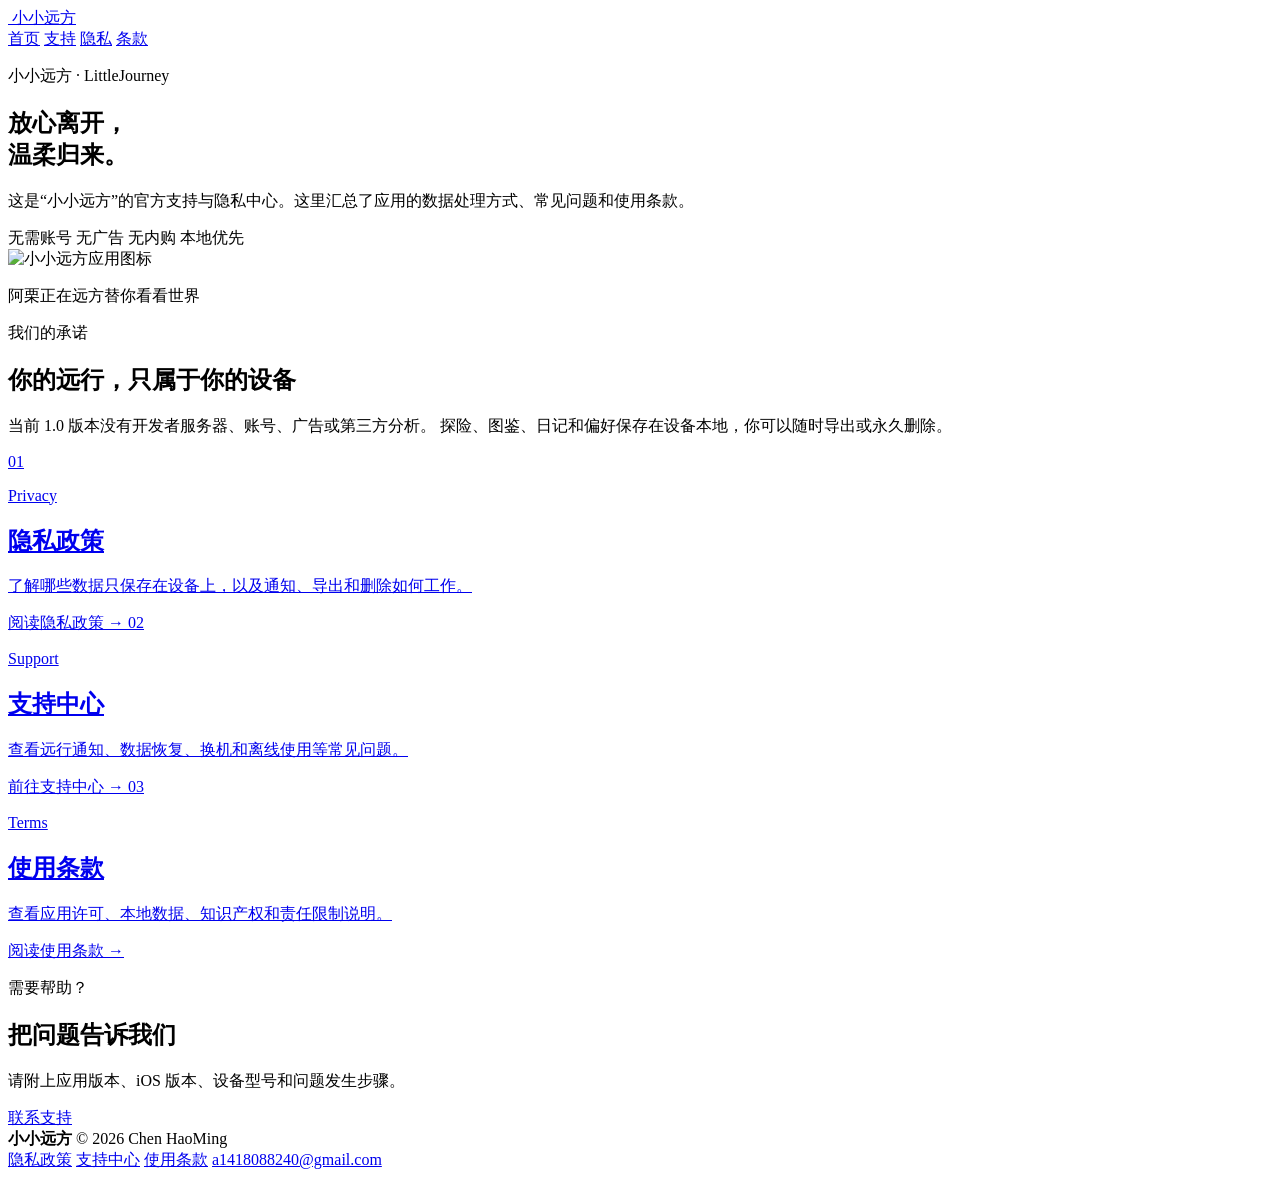
==== index.html @ 1355e0cf "Publish LittleJourney support site" ====
<!doctype html>
<html lang="zh-Hans">
  <head>
    <meta charset="utf-8" />
    <meta name="viewport" content="width=device-width, initial-scale=1" />
    <meta name="theme-color" content="#f7f0db" />
    <title>小小远方｜官方支持与隐私中心</title>
    <meta
      name="description"
      content="小小远方官方支持、隐私政策与使用条款。了解本地数据、通知、导出和删除方式。"
    />
    <link rel="canonical" href="https://abnormalboy.github.io/littlejourney/" />
    <link rel="icon" href="/littlejourney/app-icon.png" />
    <link rel="apple-touch-icon" href="/littlejourney/app-icon.png" />
    <meta property="og:type" content="website" />
    <meta property="og:locale" content="zh_CN" />
    <meta property="og:title" content="小小远方｜官方支持与隐私中心" />
    <meta
      property="og:description"
      content="放心离开，温柔归来。查看隐私政策、支持信息与使用条款。"
    />
    <meta
      property="og:url"
      content="https://abnormalboy.github.io/littlejourney/"
    />
    <meta
      property="og:image"
      content="https://abnormalboy.github.io/littlejourney/og.png"
    />
    <meta name="twitter:card" content="summary_large_image" />
    <link rel="stylesheet" href="/littlejourney/styles.css" />
  </head>
  <body>
    <div class="site-page">
      <header class="site-header">
        <div class="header-inner">
          <a class="brand" href="/littlejourney/" aria-label="小小远方首页">
            <img src="/littlejourney/app-icon.png" alt="" />
            <span>小小远方</span>
          </a>
          <nav class="site-nav" aria-label="主导航">
            <a href="/littlejourney/">首页</a>
            <a href="/littlejourney/support/">支持</a>
            <a href="/littlejourney/privacy/">隐私</a>
            <a href="/littlejourney/terms/">条款</a>
          </nav>
        </div>
      </header>

      <main>
        <section class="hero section-shell">
          <div class="hero-copy">
            <p class="eyebrow">小小远方 · LittleJourney</p>
            <h1>放心离开，<br />温柔归来。</h1>
            <p class="hero-lead">
              这是“小小远方”的官方支持与隐私中心。这里汇总了应用的数据处理方式、常见问题和使用条款。
            </p>
            <div class="pill-row" aria-label="应用特点">
              <span>无需账号</span>
              <span>无广告</span>
              <span>无内购</span>
              <span>本地优先</span>
            </div>
          </div>
          <div class="hero-art" aria-label="小小远方应用图标">
            <div class="sun" aria-hidden="true"></div>
            <img src="/littlejourney/app-icon.png" alt="小小远方应用图标" />
            <p>阿栗正在远方替你看看世界</p>
          </div>
        </section>

        <section class="section-shell promise-section">
          <div>
            <p class="eyebrow">我们的承诺</p>
            <h2>你的远行，只属于你的设备</h2>
          </div>
          <p>
            当前 1.0 版本没有开发者服务器、账号、广告或第三方分析。
            探险、图鉴、日记和偏好保存在设备本地，你可以随时导出或永久删除。
          </p>
        </section>

        <section class="section-shell link-grid" aria-label="支持资料">
          <a href="/littlejourney/privacy/" class="info-card privacy-card">
            <span class="card-mark" aria-hidden="true">01</span>
            <p class="eyebrow">Privacy</p>
            <h2>隐私政策</h2>
            <p>了解哪些数据只保存在设备上，以及通知、导出和删除如何工作。</p>
            <span class="card-link">阅读隐私政策 →</span>
          </a>

          <a href="/littlejourney/support/" class="info-card support-card">
            <span class="card-mark" aria-hidden="true">02</span>
            <p class="eyebrow">Support</p>
            <h2>支持中心</h2>
            <p>查看远行通知、数据恢复、换机和离线使用等常见问题。</p>
            <span class="card-link">前往支持中心 →</span>
          </a>

          <a href="/littlejourney/terms/" class="info-card terms-card">
            <span class="card-mark" aria-hidden="true">03</span>
            <p class="eyebrow">Terms</p>
            <h2>使用条款</h2>
            <p>查看应用许可、本地数据、知识产权和责任限制说明。</p>
            <span class="card-link">阅读使用条款 →</span>
          </a>
        </section>

        <section class="section-shell contact-banner">
          <div>
            <p class="eyebrow">需要帮助？</p>
            <h2>把问题告诉我们</h2>
            <p>请附上应用版本、iOS 版本、设备型号和问题发生步骤。</p>
          </div>
          <a class="primary-button" href="mailto:a1418088240@gmail.com">
            联系支持
          </a>
        </section>
      </main>

      <footer class="site-footer">
        <div class="footer-inner">
          <div class="footer-copy">
            <strong>小小远方</strong>
            <span>© 2026 Chen HaoMing</span>
          </div>
          <div class="footer-links">
            <a href="/littlejourney/privacy/">隐私政策</a>
            <a href="/littlejourney/support/">支持中心</a>
            <a href="/littlejourney/terms/">使用条款</a>
            <a href="mailto:a1418088240@gmail.com">a1418088240@gmail.com</a>
          </div>
        </div>
      </footer>
    </div>
  </body>
</html>
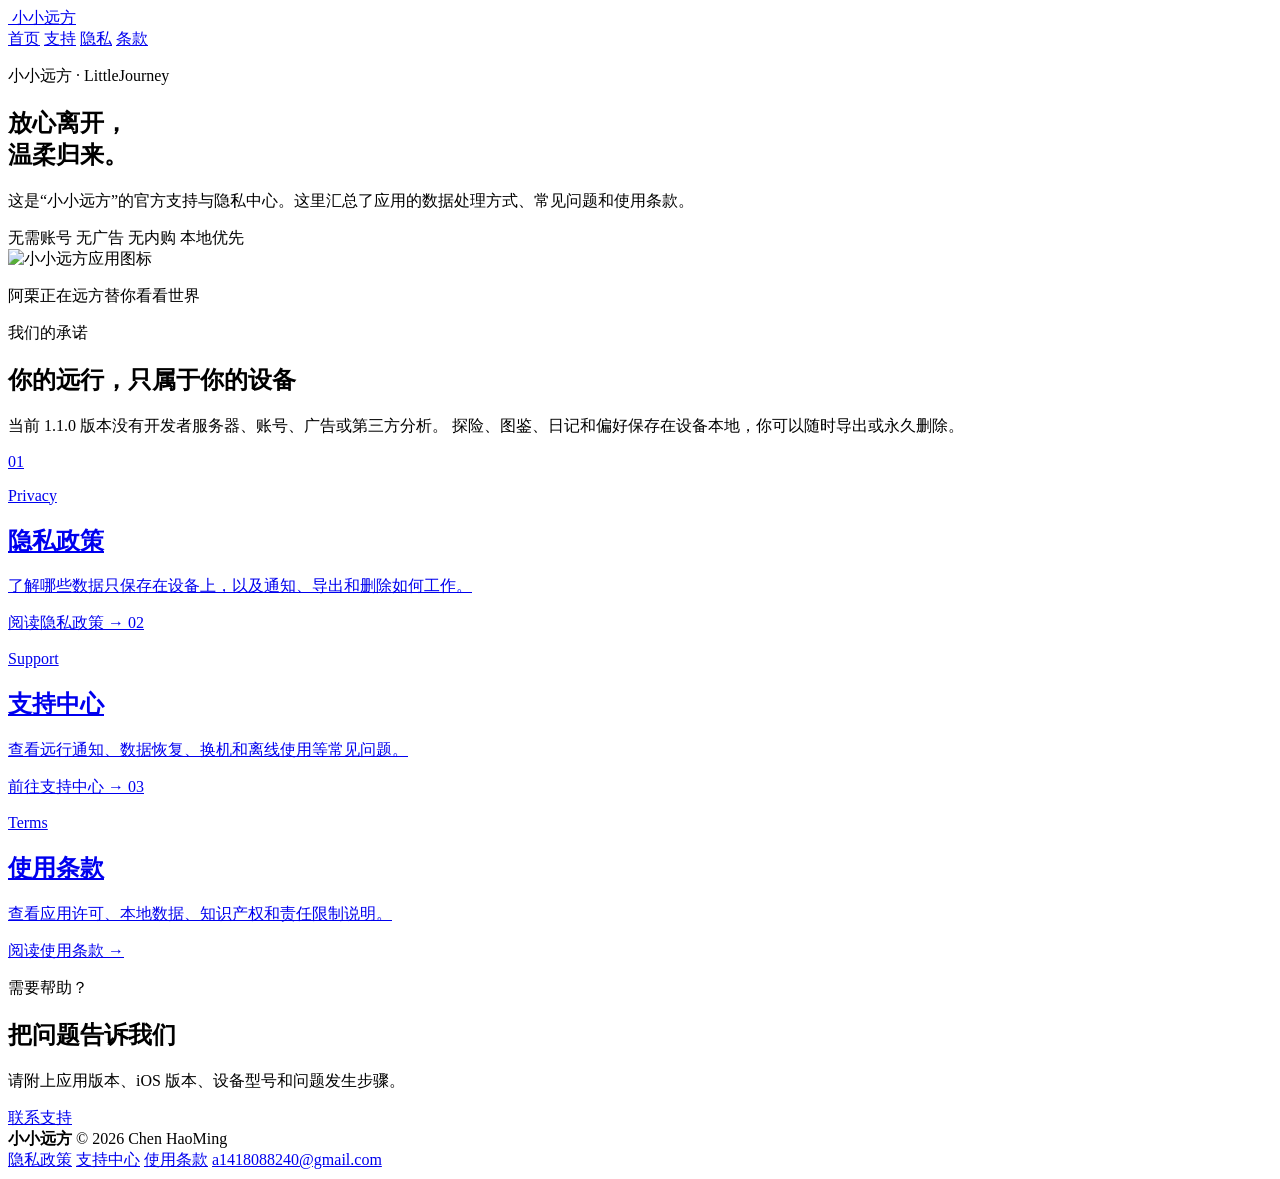
==== commit 3f410792: "fix: show live store version 1.1.0 on Chinese support pages" ====
--- a/index.html
+++ b/index.html
@@ -75,7 +75,7 @@
             <h2>你的远行，只属于你的设备</h2>
           </div>
           <p>
-            当前 1.0 版本没有开发者服务器、账号、广告或第三方分析。
+            当前 1.1.0 版本没有开发者服务器、账号、广告或第三方分析。
             探险、图鉴、日记和偏好保存在设备本地，你可以随时导出或永久删除。
           </p>
         </section>
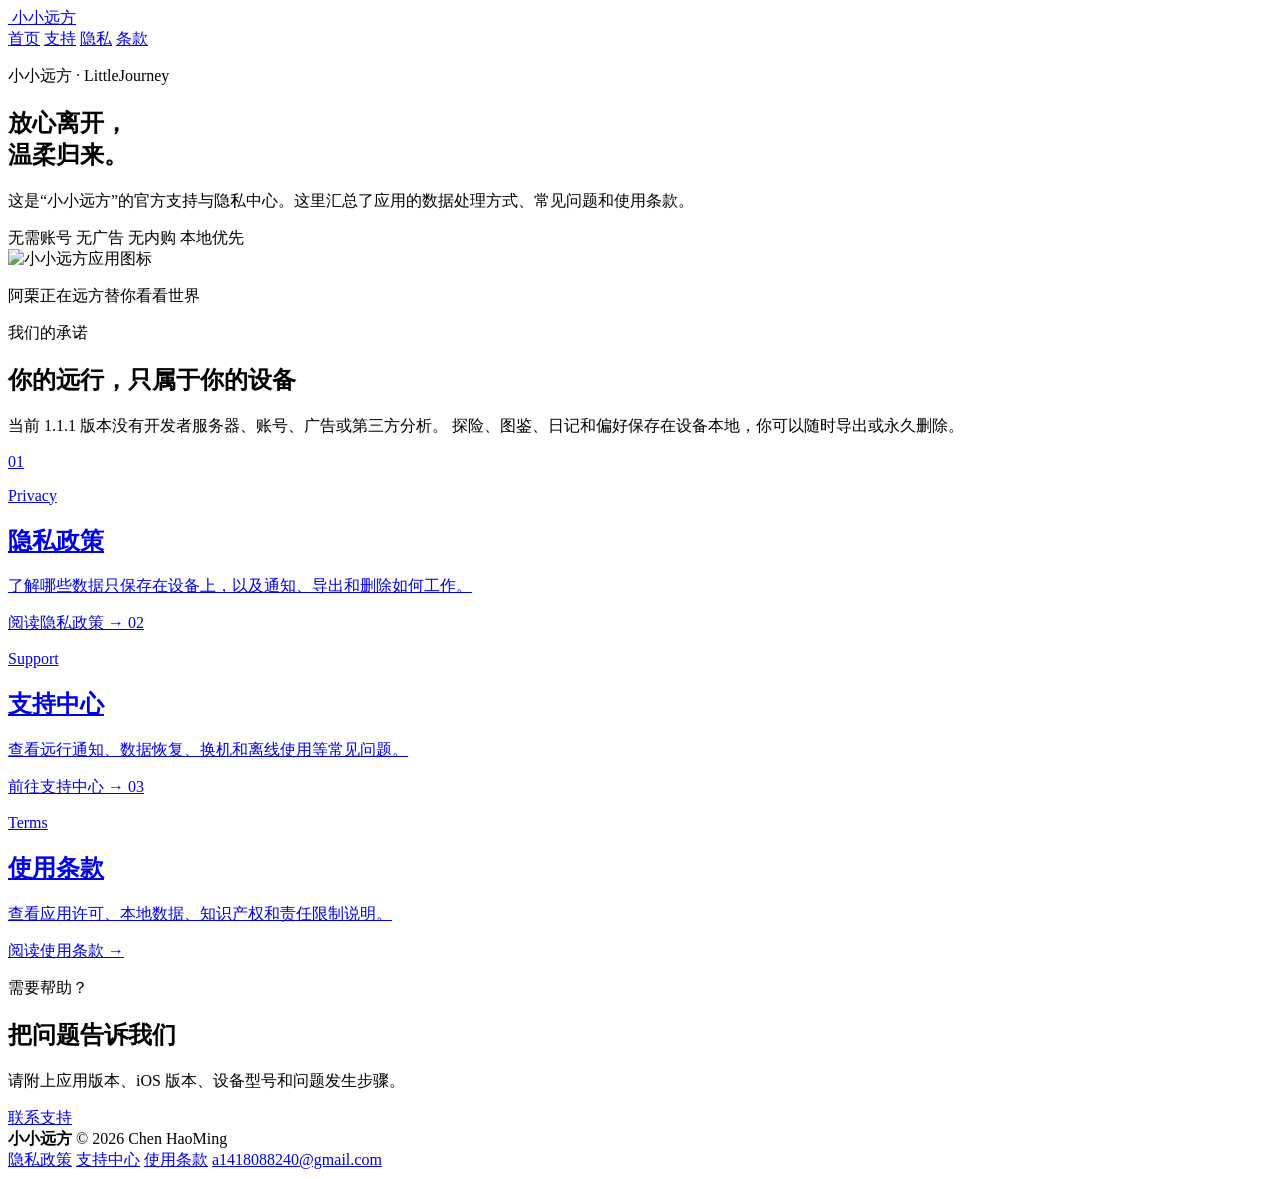
==== commit 7a708e5e: "fix: bump support site version copy to 1.1.1" ====
--- a/index.html
+++ b/index.html
@@ -75,7 +75,7 @@
             <h2>你的远行，只属于你的设备</h2>
           </div>
           <p>
-            当前 1.1.0 版本没有开发者服务器、账号、广告或第三方分析。
+            当前 1.1.1 版本没有开发者服务器、账号、广告或第三方分析。
             探险、图鉴、日记和偏好保存在设备本地，你可以随时导出或永久删除。
           </p>
         </section>
